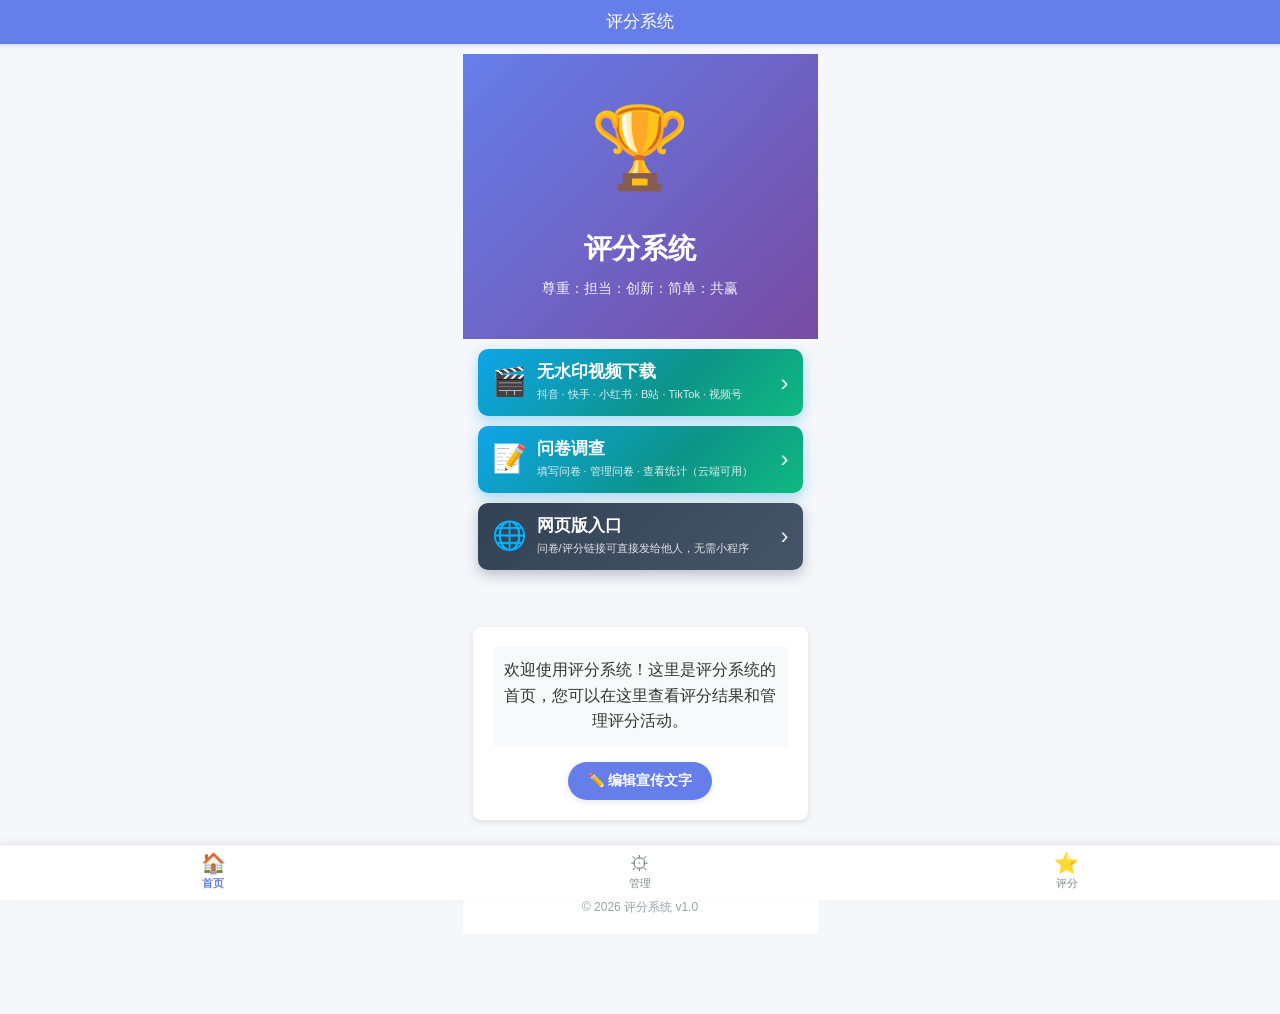
==== pages/index/index.html @ 6200930f "网页版首版：11个页面 + 本地/外网双模式视频解析" ====
<!DOCTYPE html>
<html lang="zh-CN">
<head>
<meta charset="UTF-8">
<meta name="viewport" content="width=device-width, initial-scale=1, maximum-scale=1, user-scalable=no, viewport-fit=cover">
<title>评分系统</title>
<script>window.__ROOT__='../../'; window.__TABBAR__='index';</script>
<link rel="stylesheet" href="../../css/base.css">
<link rel="stylesheet" href="index.css">
</head>
<body>
<div class="container">
  <div class="header">
    <span class="logo-emoji">🏆</span>
    <span class="title">评分系统</span>
    <span class="subtitle">尊重：担当：创新：简单：共赢</span>
  </div>

  <!-- 视频下载入口 -->
  <div class="survey-entry" id="entryVideo">
    <span class="survey-entry-ico">🎬</span>
    <div class="survey-entry-txt">
      <span class="survey-entry-name">无水印视频下载</span>
      <span class="survey-entry-sub">抖音 · 快手 · 小红书 · B站 · TikTok · 视频号</span>
    </div>
    <span class="survey-entry-arrow">›</span>
  </div>

  <!-- 问卷调查入口（原生问卷 + JSONBin 云端，另含电脑版 TDuck 入口） -->
  <div class="survey-entry" id="entrySurvey">
    <span class="survey-entry-ico">📝</span>
    <div class="survey-entry-txt">
      <span class="survey-entry-name">问卷调查</span>
      <span class="survey-entry-sub">填写问卷 · 管理问卷 · 查看统计（云端可用）</span>
    </div>
    <span class="survey-entry-arrow">›</span>
  </div>

  <!-- H5 网页版入口说明 -->
  <div class="h5-entry" id="entryH5">
    <span class="survey-entry-ico">🌐</span>
    <div class="survey-entry-txt">
      <span class="survey-entry-name">网页版入口</span>
      <span class="survey-entry-sub">问卷/评分链接可直接发给他人，无需小程序</span>
    </div>
    <span class="survey-entry-arrow">›</span>
  </div>

  <div class="main-content">
    <!-- 宣传文字展示区 -->
    <div class="home-text-section">
      <div class="text-display" id="textDisplay">
        <span class="宣传文字" id="homeTextEl"></span>
      </div>

      <!-- 文字编辑区域（由 JS 按数据显隐） -->
      <div class="text-edit-area" id="editArea" style="display:none;">
        <textarea class="text-editor" id="textEditor" placeholder="请输入宣传文字"></textarea>
        <div class="edit-actions">
          <button class="btn btn-success" id="btnSaveText">保存</button>
          <button class="btn btn-danger" id="btnCancelText">取消</button>
        </div>
      </div>

      <!-- 编辑按钮（未处于编辑状态时显示） -->
      <div class="edit-btn-container" id="editBtnContainer">
        <button class="btn btn-primary" id="btnEditText"><span>✏️ 编辑宣传文字</span></button>
      </div>
    </div>
  </div>

  <div class="footer">
    <span class="copyright">© 2026 评分系统 v1.0</span>
  </div>

  <!-- 密码输入对话框（管理员验证） -->
  <div class="password-dialog" id="passwordDialog" style="display:none;">
    <div class="dialog-content">
      <span class="dialog-title">管理员验证</span>
      <span class="dialog-desc">请输入管理员密码以编辑宣传文字</span>
      <div class="password-input-container">
        <input class="password-input" id="passwordInput" type="password" placeholder="请输入密码">
      </div>
      <div class="dialog-actions">
        <button class="btn btn-danger" id="btnCancelPwd">取消</button>
        <button class="btn btn-success" id="btnVerifyPwd">确认</button>
      </div>
    </div>
  </div>

  <!-- 视频下载密码对话框 -->
  <div class="password-dialog" id="videoPasswordDialog" style="display:none;">
    <div class="dialog-content">
      <span class="dialog-title">🎬 视频下载</span>
      <span class="dialog-desc">请输入访问密码以使用视频下载功能</span>
      <div class="password-input-container">
        <input class="password-input" id="videoPasswordInput" type="password" placeholder="请输入密码">
      </div>
      <div class="dialog-actions">
        <button class="btn btn-danger" id="btnCancelVideoPwd">取消</button>
        <button class="btn btn-success" id="btnVerifyVideoPwd">确认</button>
      </div>
    </div>
  </div>
</div>

<script src="../../js/wx-shim.js"></script>
<script src="../../js/ui.js"></script>
<script src="../../js/app.js"></script>
<script src="index.js"></script>
</body>
</html>
---- css/base.css ----
/* 全局样式 */
body,html {
  box-sizing: border-box;
  margin: 0;
  padding: 0;
  font-family: -apple-system, BlinkMacSystemFont, 'Segoe UI', Roboto, Oxygen, Ubuntu, Cantarell, 'Open Sans', 'Helvetica Neue', sans-serif;
  background-color: #f5f7fa;
  color: #333;
  line-height: 1.6;
}

.container {
  max-width: 375px;
  margin: 0 auto;
  padding: 10px;
}

/* 标题样式 */
h1 {
  font-size: 24px;
  font-weight: 600;
  color: #2c3e50;
  margin-bottom: 15px;
  text-align: center;
}

h2 {
  font-size: 20px;
  font-weight: 600;
  color: #34495e;
  margin: 15px 0 10px;
}

h3 {
  font-size: 16px;
  font-weight: 600;
  color: #555;
  margin: 10px 0 7.5px;
}

/* 按钮样式 */
.btn {
  display: inline-block;
  padding: 7.5px 15px;
  font-size: 14px;
  font-weight: 600;
  border-radius: 4px;
  text-align: center;
  cursor: pointer;
  transition: all 0.3s ease;
  border: none;
  margin: 5px;
}

.btn-primary {
  background-color: #667eea;
  color: white;
}

.btn-primary:hover {
  background-color: #5a6fd8;
}

.btn-success {
  background-color: #2ecc71;
  color: white;
}

.btn-success:hover {
  background-color: #27ae60;
}

.btn-warning {
  background-color: #f39c12;
  color: white;
}

.btn-warning:hover {
  background-color: #e67e22;
}

.btn-danger {
  background-color: #e74c3c;
  color: white;
}

.btn-danger:hover {
  background-color: #c0392b;
}

/* 表单样式 */
.form-item {
  margin-bottom: 15px;
}

.form-label {
  display: block;
  font-size: 14px;
  font-weight: 600;
  margin-bottom: 5px;
  color: #555;
}

.form-input {
  width: 100%;
  padding: 10px;
  font-size: 14px;
  border: 1px solid #ddd;
  border-radius: 4px;
  background-color: white;
  transition: all 0.3s ease;
}

.form-input:focus {
  outline: none;
  border-color: #667eea;
  box-shadow: 0 0 0 1.5px rgba(102, 126, 234, 0.1);
}

/* 卡片样式 */
.card {
  background-color: white;
  border-radius: 6px;
  box-shadow: 0 1px 5px rgba(0, 0, 0, 0.1);
  padding: 10px;
  margin-bottom: 10px;
}

/* 评分相关样式 */
.rating-container {
  background-color: white;
  border-radius: 6px;
  padding: 15px;
  box-shadow: 0 1px 5px rgba(0, 0, 0, 0.1);
}

.dimension-item {
  margin-bottom: 15px;
}

.dimension-title {
  display: flex;
  justify-content: space-between;
  align-items: center;
  margin-bottom: 7.5px;
}

.dimension-name {
  font-size: 16px;
  font-weight: 600;
  color: #34495e;
}

.dimension-weight {
  font-size: 12px;
  color: #7f8c8d;
  background-color: #ecf0f1;
  padding: 2.5px 7.5px;
  border-radius: 10px;
}

.score-display {
  display: flex;
  justify-content: center;
  align-items: center;
  margin: 10px 0;
}

.score-value {
  font-size: 30px;
  font-weight: 700;
  color: #667eea;
  margin: 0 10px;
}

.score-description {
  font-size: 14px;
  color: #7f8c8d;
  text-align: center;
}

/* 结果表格样式 */
.results-table {
  background-color: white;
  border-radius: 6px;
  overflow: hidden;
  box-shadow: 0 1px 5px rgba(0, 0, 0, 0.1);
  margin: 10px 0;
}

.table-header {
  display: flex;
  background-color: #667eea;
  color: white;
  font-weight: 600;
  padding: 10px;
}

.table-row {
  display: flex;
  padding: 10px;
  border-bottom: 0.5px solid #ecf0f1;
  transition: all 0.3s ease;
}

.table-row:hover {
  background-color: #f8f9fa;
}

.table-cell {
  flex: 1;
  text-align: center;
  font-size: 14px;
}

/* 分组选择样式 */
.group-selection {
  display: grid;
  grid-template-columns: repeat(2, 1fr);
  gap: 10px;
  margin: 10px 0;
}

.group-btn {
  background-color: white;
  border: 1px solid #ddd;
  border-radius: 6px;
  padding: 15px;
  text-align: center;
  cursor: pointer;
  transition: all 0.3s ease;
  box-shadow: 0 1px 5px rgba(0, 0, 0, 0.1);
}

.group-btn:hover {
  transform: translateY(-1px);
  box-shadow: 0 2px 7.5px rgba(0, 0, 0, 0.15);
}

.group-btn.completed {
  background-color: #d4edda;
  border-color: #c3e6cb;
}

/* 提示消息样式 */
.message {
  position: fixed;
  top: 50px;
  left: 50%;
  transform: translateX(-50%);
  padding: 10px 20px;
  border-radius: 25px;
  font-size: 14px;
  font-weight: 600;
  z-index: 9999;
  box-shadow: 0 2px 7.5px rgba(0, 0, 0, 0.2);
  opacity: 0;
  animation: fadeInOut 2s ease;
}

.message.success {
  background-color: #d4edda;
  color: #155724;
  border: 1px solid #c3e6cb;
}

.message.warning {
  background-color: #fff3cd;
  color: #856404;
  border: 1px solid #ffeeba;
}

.message.error {
  background-color: #f8d7da;
  color: #721c24;
  border: 1px solid #f5c6cb;
}

/* 动画 */
@keyframes fadeInOut {
  0% { opacity: 0; transform: translateX(-50%) translateY(-10px); }
  20% { opacity: 1; transform: translateX(-50%) translateY(0); }
  80% { opacity: 1; transform: translateX(-50%) translateY(0); }
  100% { opacity: 0; transform: translateX(-50%) translateY(-10px); }
}

/* 响应式设计 */
@media (max-width: 375px) {
  .container {
    padding: 5px;
  }
  
  .group-selection {
    grid-template-columns: 1fr;
  }
  
  h1 {
    font-size: 20px;
  }
  
  h2 {
    font-size: 18px;
  }
  
  h3 {
    font-size: 14px;
  }
}

/* 隐藏类 */
.hidden {
  display: none;
}

/* 编辑器按钮组 */
.editor-buttons {
  display: flex;
  gap: 10px;
  margin: 15px 0;
}

/* 快速访问样式 */
.quick-access {
  margin-bottom: 15px;
  background-color: white;
  padding: 10px;
  border-radius: 8px;
  box-shadow: 0 2px 8px rgba(0, 0, 0, 0.1);
}

.access-title {
  display: block;
  font-size: 16px;
  font-weight: 600;
  color: #333;
  margin-bottom: 10px;
  text-align: center;
}

.access-buttons {
  display: flex;
  justify-content: space-around;
}

.access-btn {
  display: flex;
  flex-direction: column;
  align-items: center;
  padding: 15px 10px;
  background-color: #f8f9fa;
  border-radius: 6px;
  width: 45%;
  box-shadow: 0 1px 4px rgba(0, 0, 0, 0.1);
  transition: all 0.3s ease;
}

.access-btn:hover {
  transform: translateY(-1px);
  box-shadow: 0 2px 8px rgba(0, 0, 0, 0.15);
}

.access-icon {
  font-size: 30px;
  margin-bottom: 7.5px;
}

.access-text {
  font-size: 14px;
  font-weight: 600;
  color: #333;
}

.admin-access {
  border: 1px solid #667eea;
  background-color: rgba(102, 126, 234, 0.05);
}

.judge-access {
  border: 1px solid #2ecc71;
  background-color: rgba(46, 204, 113, 0.05);
}

/* checkbox容器样式 */
.checkbox-container {
  display: flex;
  align-items: center;
}

.checkbox-label {
  margin-left: 5px;
  font-size: 13px;
  color: #666;
}

/* 所有评分情况样式 */
.all-ratings-section {
  margin-top: 15px;
  background-color: white;
  padding: 10px;
  border-radius: 6px;
  box-shadow: 0 1px 4px rgba(0, 0, 0, 0.1);
}

.section-title {
  display: block;
  font-size: 14px;
  font-weight: 600;
  color: #333;
  margin-bottom: 10px;
}

.all-ratings-list {
  display: flex;
  flex-direction: column;
  gap: 7.5px;
}

.rating-item {
  background-color: #f8f9fa;
  padding: 10px;
  border-radius: 4px;
  border-left: 2px solid #667eea;
}

.rating-item-header {
  display: flex;
  justify-content: space-between;
  align-items: center;
  margin-bottom: 5px;
}

.rating-group-name {
  font-size: 14px;
  font-weight: 600;
  color: #333;
}

.rating-score {
  font-size: 16px;
  font-weight: 700;
  color: #667eea;
}

.rating-time {
  display: block;
  font-size: 12px;
  color: #666;
  margin-bottom: 7.5px;
}

.btn-small {
  padding: 4px 8px;
  font-size: 11px;
}

/* 评分详情样式 */
.rating-details-section {
  margin-top: 15px;
  background-color: white;
  padding: 10px;
  border-radius: 6px;
  box-shadow: 0 1px 4px rgba(0, 0, 0, 0.1);
}

.details-group-name {
  font-size: 13px;
  font-weight: 600;
  color: #333;
  margin-bottom: 10px;
}

.dimension-scores {
  display: flex;
  flex-direction: column;
  gap: 7.5px;
  margin-bottom: 10px;
}

.dimension-score-item {
  display: flex;
  justify-content: space-between;
  align-items: center;
  background-color: #f8f9fa;
  padding: 7.5px;
  border-radius: 4px;
  border-left: 1.5px solid #2ecc71;
}

.dimension-name {
  font-size: 13px;
  font-weight: 600;
  color: #333;
}

.dimension-score {
  display: flex;
  flex-direction: column;
  align-items: flex-end;
}

.score-value {
  font-size: 14px;
  font-weight: 700;
  color: #667eea;
}

.score-description {
  font-size: 11px;
  color: #666;
  margin-top: 2.5px;
}

.total-score-section {
  display: flex;
  justify-content: flex-end;
  align-items: center;
  padding-top: 7.5px;
  border-top: 0.5px solid #eee;
}

.total-label {
  font-size: 13px;
  font-weight: 600;
  color: #333;
}

.total-value {
  font-size: 16px;
  font-weight: 700;
  color: #e74c3c;
  margin-left: 5px;
}

/* 二维码模态框样式 */
.modal {
  position: fixed;
  top: 0;
  left: 0;
  right: 0;
  bottom: 0;
  background-color: rgba(0, 0, 0, 0.6);
  display: flex;
  justify-content: center;
  align-items: center;
  z-index: 9999;
  opacity: 0;
  transition: opacity 0.3s ease;
  pointer-events: none;
}

.modal.active {
  opacity: 1;
  pointer-events: auto;
}

.modal-content {
  background-color: white;
  border-radius: 6px;
  padding: 15px;
  width: 80%;
  max-width: 200px;
  box-shadow: 0 4px 12px rgba(0, 0, 0, 0.15);
}

.modal-header {
  display: flex;
  justify-content: space-between;
  align-items: center;
  margin-bottom: 10px;
}

.modal-title {
  font-size: 14px;
  font-weight: 600;
  color: #333;
}

.modal-body {
  text-align: center;
}

.qrcode-container {
  margin: 10px 0;
  padding: 10px;
  background-color: #f5f7fa;
  border-radius: 4px;
}

.qrcode-image {
  width: 100px;
  height: 100px;
}

.qrcode-info {
  margin-top: 10px;
}

.info-text {
  display: block;
  font-size: 12px;
  color: #666;
  margin-bottom: 5px;
}

.info-hint {
  font-size: 11px;
  color: #999;
  line-height: 1.4;
}

.modal-footer {
  margin-top: 15px;
  text-align: center;
}

/* 登录验证页面样式 */
.auth-container {
  display: flex;
  justify-content: center;
  align-items: center;
  min-height: 100vh;
  background-color: #f5f7fa;
  padding: 15px;
}

.login-box {
  background-color: white;
  border-radius: 8px;
  padding: 25px 15px;
  box-shadow: 0 4px 12px rgba(0, 0, 0, 0.15);
  width: 100%;
  max-width: 200px;
  text-align: center;
}

.login-image {
  margin-bottom: 15px;
  border-radius: 6px;
  overflow: hidden;
  box-shadow: 0 2px 8px rgba(0, 0, 0, 0.1);
}

.login-image image {
  width: 100%;
  height: 100px;
  object-fit: cover;
}

.login-title {
  display: block;
  font-size: 18px;
  font-weight: 700;
  color: #333;
  margin-bottom: 10px;
}

.login-desc {
  display: block;
  font-size: 12px;
  color: #666;
  margin-bottom: 15px;
  text-align: center;
}

.password-input-container {
  margin: 10px 0 15px;
}

.password-input {
  width: 100%;
  padding: 12.5px;
  font-size: 14px;
  border: 1px solid #ddd;
  border-radius: 4px;
  background-color: white;
  text-align: center;
}

.password-input:focus {
  border-color: #667eea;
  outline: none;
  box-shadow: 0 0 0 1.5px rgba(102, 126, 234, 0.1);
}

/* 评分分值说明样式 */
.score-levels-header {
  display: flex;
  justify-content: space-between;
  align-items: center;
  margin-bottom: 10px;
}

.btn-small {
  padding: 5px 10px;
  font-size: 12px;
  margin: 0;
}

.score-levels-list {
  margin-top: 10px;
}

.score-level-item {
  display: flex;
  flex-direction: column;
  background-color: #f8f9fa;
  border-radius: 4px;
  padding: 10px;
  margin-bottom: 7.5px;
  border: 1px solid #ecf0f1;
}

.score-level-inputs {
  display: flex;
  gap: 7.5px;
  margin-bottom: 7.5px;
}

.form-item-inline {
  display: flex;
  align-items: center;
  flex: 1;
}

.form-label-inline {
  font-size: 12px;
  color: #555;
  width: 40px;
  flex-shrink: 0;
}

.form-input-inline {
  flex: 1;
  padding: 7.5px;
  font-size: 13px;
  border: 1px solid #ddd;
  border-radius: 3px;
  background-color: white;
}

.form-input-inline:focus {
  border-color: #667eea;
  outline: none;
  box-shadow: 0 0 0 1.5px rgba(102, 126, 234, 0.1);
}
---- pages/index/index.css ----
/* pages/index/index.wxss */
.container {
  display: flex;
  flex-direction: column;
  min-height: 100vh;
  background-color: #f5f7fa;
}

.header {
  background: linear-gradient(135deg, #667eea 0%, #764ba2 100%);
  padding: 30px 10px;
  text-align: center;
  color: white;
}

.logo-emoji {
  font-size: 80px;
  margin: 0 auto 15px;
  display: block;
}

.logo {
  width: 80px;
  height: 80px;
  margin: 0 auto 15px;
}

.title {
  display: block;
  font-size: 28px;
  font-weight: 700;
  margin-bottom: 5px;
}

.subtitle {
  display: block;
  font-size: 14px;
  opacity: 0.9;
  margin-bottom: 10px;
}

/* H5 网页版入口按钮 */
.h5-entry {
  display: flex;
  align-items: center;
  margin: 10px 15px 0;
  padding: 11px 14px;
  border-radius: 10px;
  background: linear-gradient(135deg, #334155 0%, #475569 100%);
  box-shadow: 0 5px 13px rgba(51, 65, 85, 0.3);
}

/* 问卷调查入口按钮（TDuck） */
.survey-entry {
  display: flex;
  align-items: center;
  margin: 10px 15px 0;
  padding: 11px 14px;
  border-radius: 10px;
  background: linear-gradient(135deg, #0ea5e9 0%, #0d9488 60%, #10b981 100%);
  box-shadow: 0 5px 13px rgba(14, 165, 233, 0.35);
}
.survey-entry-hover {
  transform: scale(0.98);
  opacity: 0.92;
}
.survey-entry-ico {
  font-size: 28px;
  margin-right: 10px;
}
.survey-entry-txt {
  flex: 1;
  display: flex;
  flex-direction: column;
}
.survey-entry-name {
  color: #fff;
  font-size: 17px;
  font-weight: 700;
  line-height: 1.3;
}
.survey-entry-sub {
  color: rgba(255, 255, 255, 0.85);
  font-size: 11px;
  margin-top: 3px;
}
.survey-entry-arrow {
  color: rgba(255, 255, 255, 0.9);
  font-size: 24px;
  line-height: 1;
  margin-left: 5px;
}

.main-content {
  flex: 1;
  padding: 10px;
  display: flex;
  justify-content: center;
  align-items: center;
}

/* 宣传文字相关样式 */
.home-text-section {
  width: 100%;
  max-width: 400px;
  background-color: white;
  border-radius: 8px;
  box-shadow: 0 2px 7.5px rgba(0, 0, 0, 0.1);
  padding: 20px;
  display: flex;
  flex-direction: column;
  align-items: center;
}

.text-display {
  width: 100%;
  min-height: 100px;
  padding: 10px;
  background-color: #f8f9fa;
  border-radius: 4px;
  font-size: 16px;
  line-height: 1.6;
  color: #333;
  margin-bottom: 15px;
  text-align: center;
  word-break: break-word;
}

.text-edit-area {
  width: 100%;
  margin-bottom: 15px;
}

.text-editor {
  width: 100%;
  min-height: 150px;
  padding: 10px;
  border: 1px solid #ddd;
  border-radius: 4px;
  font-size: 16px;
  line-height: 1.6;
  color: #333;
  margin-bottom: 10px;
  resize: vertical;
}

.edit-actions {
  display: flex;
  gap: 10px;
  justify-content: center;
}

.edit-btn-container {
  display: flex;
  justify-content: center;
  align-items: center;
}

/* 按钮样式 */
.btn {
  padding: 10px 20px;
  font-size: 14px;
  border-radius: 25px;
  box-shadow: 0 2px 7.5px rgba(0, 0, 0, 0.1);
  transition: all 0.3s ease;
  margin: 0;
}

.btn-primary {
  background-color: #667eea;
  color: white;
}

.btn-primary:hover {
  background-color: #5a6fd8;
  transform: translateY(-1px);
  box-shadow: 0 3px 10px rgba(0, 0, 0, 0.15);
}

.btn-success {
  background-color: #2ecc71;
  color: white;
}

.btn-success:hover {
  background-color: #27ae60;
  transform: translateY(-1px);
  box-shadow: 0 3px 10px rgba(0, 0, 0, 0.15);
}

.btn-danger {
  background-color: #e74c3c;
  color: white;
}

.btn-danger:hover {
  background-color: #c0392b;
  transform: translateY(-1px);
  box-shadow: 0 3px 10px rgba(0, 0, 0, 0.15);
}

.mode-selection {
  margin-bottom: 15px;
}

.selection-title {
  display: block;
  font-size: 18px;
  font-weight: 600;
  color: #333;
  margin-bottom: 10px;
  text-align: center;
}

.mode-card {
  display: flex;
  flex-direction: column;
  align-items: center;
  background-color: white;
  border-radius: 8px;
  padding: 20px 10px;
  margin-bottom: 15px;
  box-shadow: 0 2px 7.5px rgba(0, 0, 0, 0.1);
  transition: all 0.3s ease;
  text-decoration: none;
}

.mode-card:hover {
  transform: translateY(-2.5px);
  box-shadow: 0 4px 12.5px rgba(0, 0, 0, 0.15);
}

.admin-mode {
  border-left: 5px solid #667eea;
}

.judge-mode {
  border-left: 5px solid #2ecc71;
}

.mode-icon {
  font-size: 60px;
  margin-bottom: 10px;
  display: block;
}

.mode-text {
  font-size: 20px;
  font-weight: 600;
  color: #333;
  margin-bottom: 5px;
}

.admin-mode .mode-text {
  color: #667eea;
}

.judge-mode .mode-text {
  color: #2ecc71;
}

.mode-desc {
  font-size: 13px;
  color: #7f8c8d;
  text-align: center;
}

.info-card {
  background-color: white;
  border-radius: 8px;
  padding: 15px;
  box-shadow: 0 2px 7.5px rgba(0, 0, 0, 0.1);
}

.info-title {
  display: block;
  font-size: 16px;
  font-weight: 600;
  color: #333;
  margin-bottom: 10px;
  text-align: center;
}

.info-list {
  display: flex;
  flex-direction: column;
  gap: 10px;
}

.info-item {
  display: flex;
  align-items: flex-start;
}

.info-number {
  display: inline-flex;
  justify-content: center;
  align-items: center;
  width: 20px;
  height: 20px;
  background-color: #667eea;
  color: white;
  font-weight: 600;
  border-radius: 50%;
  margin-right: 7.5px;
  font-size: 12px;
  flex-shrink: 0;
}

.info-content {
  flex: 1;
  font-size: 13px;
  color: #555;
  line-height: 1.5;
}

.footer {
  padding: 15px 10px;
  text-align: center;
  background-color: white;
  border-top: 1px solid #ecf0f1;
}

.copyright {
  font-size: 12px;
  color: #95a5a6;
}

/* 密码输入对话框样式 */
.password-dialog {
  position: fixed;
  top: 0;
  left: 0;
  right: 0;
  bottom: 0;
  background-color: rgba(0, 0, 0, 0.5);
  display: flex;
  justify-content: center;
  align-items: center;
  z-index: 1000;
}

.dialog-content {
  background-color: white;
  border-radius: 8px;
  padding: 20px;
  width: 80%;
  max-width: 250px;
  box-shadow: 0 4px 16px rgba(0, 0, 0, 0.2);
}

.dialog-title {
  display: block;
  font-size: 18px;
  font-weight: 600;
  color: #333;
  text-align: center;
  margin-bottom: 10px;
}

.dialog-desc {
  display: block;
  font-size: 14px;
  color: #7f8c8d;
  text-align: center;
  margin-bottom: 20px;
}

.password-input-container {
  margin-bottom: 20px;
}

.password-input {
  width: 100%;
  padding: 12px;
  border: 1px solid #ddd;
  border-radius: 4px;
  font-size: 16px;
  background-color: #f8f9fa;
}

.dialog-actions {
  display: flex;
  gap: 10px;
  justify-content: center;
}

.dialog-actions .btn {
  flex: 1;
  max-width: 100px;
}

/* ===== 以下为 HTML 适配（网页版追加） ===== */
/* 小程序默认全局 border-box，网页端补齐 */
*, *::before, *::after {
  box-sizing: border-box;
}

img {
  display: block;
  max-width: 100%;
}

button,
input,
textarea {
  font-family: inherit;
  font-size: inherit;
  color: inherit;
}

button {
  -webkit-appearance: none;
  appearance: none;
  cursor: pointer;
}

input,
textarea {
  -webkit-appearance: none;
  appearance: none;
}

/* 入口卡片点击区与按压效果（对应原 hover-class） */
.survey-entry,
.h5-entry,
.text-display {
  cursor: pointer;
}

.survey-entry:hover,
.h5-entry:hover {
  transform: scale(0.98);
  opacity: 0.92;
}
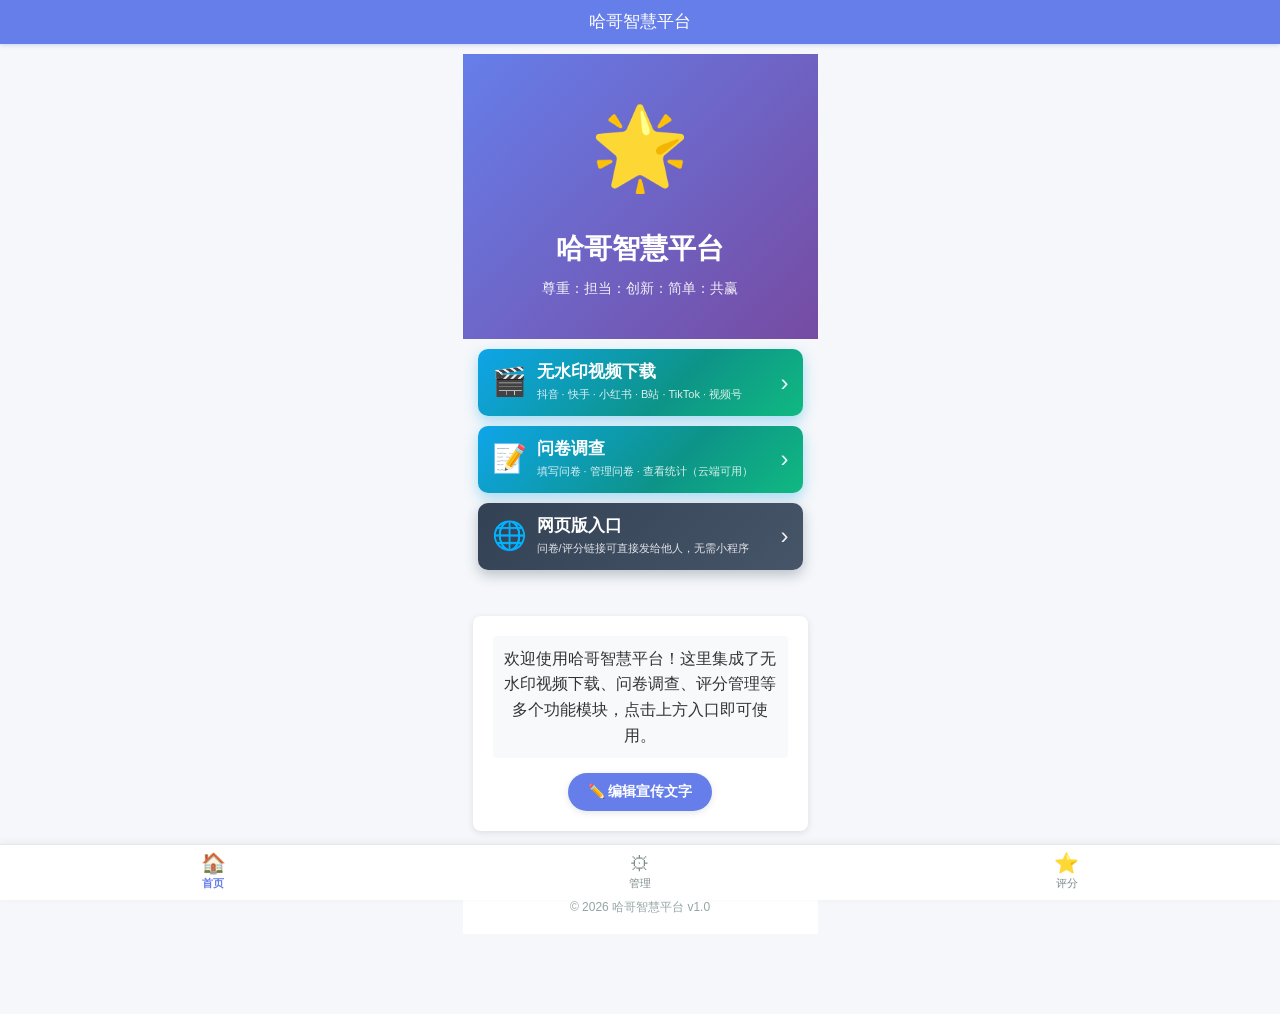
==== commit cd246f00: "feat: 全站更名为哈哥智慧平台并同步远端更新 - 15 个文件将「评分系统」更名为「哈哥智慧平台」(标题/页脚/欢迎语/logo) - 以远端最新为基线合并本地改动,交集文件 js/app.js " ====
--- a/pages/index/index.html
+++ b/pages/index/index.html
@@ -3,7 +3,7 @@
 <head>
 <meta charset="UTF-8">
 <meta name="viewport" content="width=device-width, initial-scale=1, maximum-scale=1, user-scalable=no, viewport-fit=cover">
-<title>评分系统</title>
+<title>哈哥智慧平台</title>
 <script>window.__ROOT__='../../'; window.__TABBAR__='index';</script>
 <link rel="stylesheet" href="../../css/base.css">
 <link rel="stylesheet" href="index.css">
@@ -11,8 +11,8 @@
 <body>
 <div class="container">
   <div class="header">
-    <span class="logo-emoji">🏆</span>
-    <span class="title">评分系统</span>
+    <span class="logo-emoji">🌟</span>
+    <span class="title">哈哥智慧平台</span>
     <span class="subtitle">尊重：担当：创新：简单：共赢</span>
   </div>
 
@@ -70,7 +70,7 @@
   </div>
 
   <div class="footer">
-    <span class="copyright">© 2026 评分系统 v1.0</span>
+    <span class="copyright">© 2026 哈哥智慧平台 v1.0</span>
   </div>
 
   <!-- 密码输入对话框（管理员验证） -->
